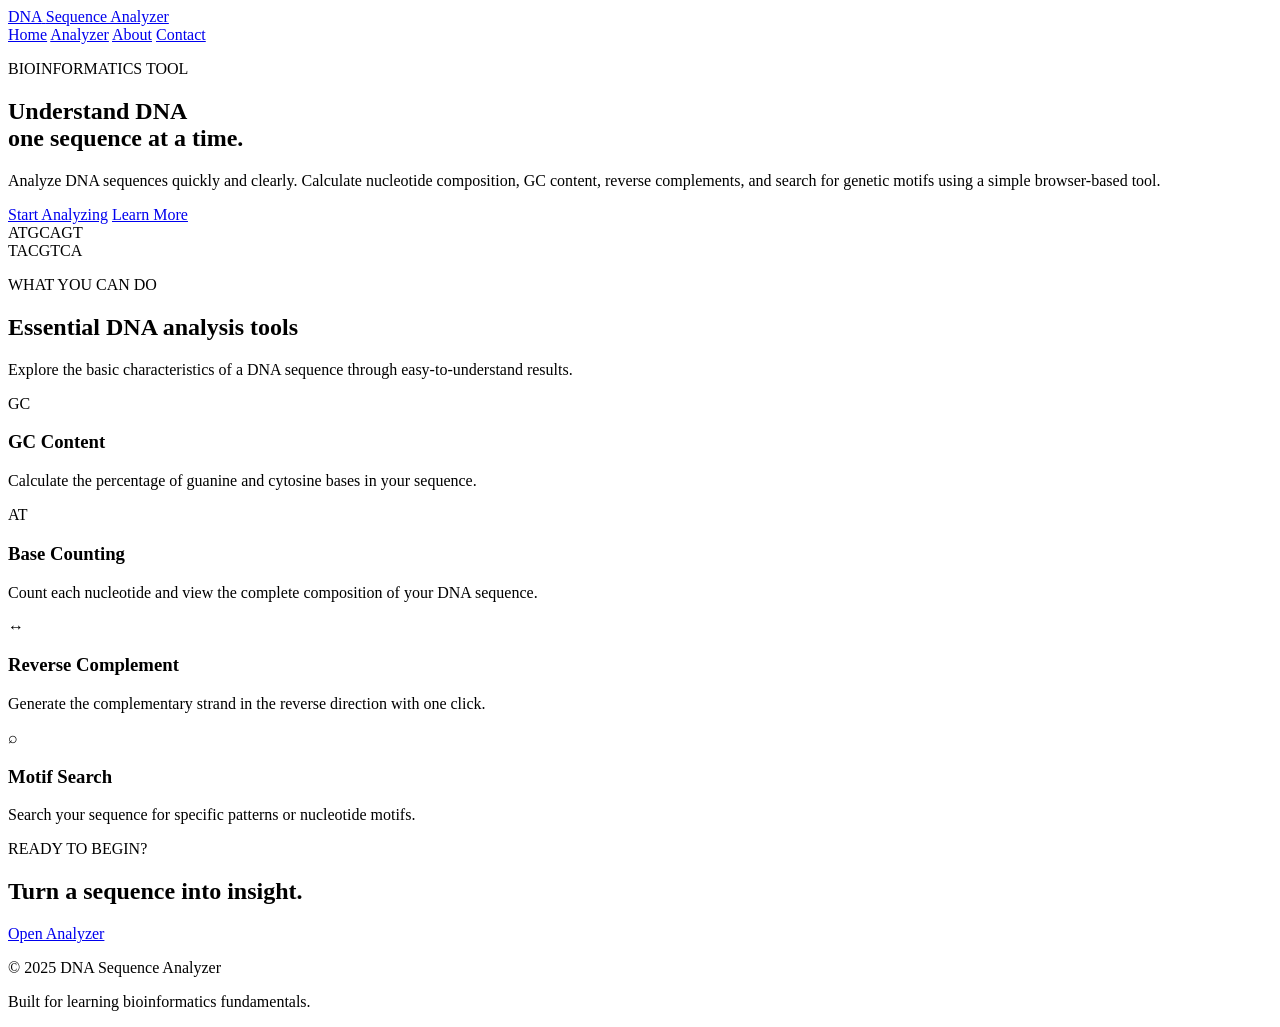
==== index.html @ b0274671 "Create index.html" ====
<!DOCTYPE html>
<html lang="en">
<head>
  <meta charset="UTF-8">
  <meta name="viewport" content="width=device-width, initial-scale=1.0">
  <meta name="description" content="DNA Sequence Analyzer for analyzing nucleotide sequences.">
  <title>DNA Sequence Analyzer</title>
  <link rel="stylesheet" href="style.css">
</head>
<body>
  <header class="site-header">
    <div class="container nav-container">
      <a href="index.html" class="logo">
        <span class="logo-mark">DNA</span>
        <span>Sequence Analyzer</span>
      </a>

      <nav class="main-nav" aria-label="Main navigation">
        <a href="index.html" class="active">Home</a>
        <a href="analyzer.html">Analyzer</a>
        <a href="about.html">About</a>
        <a href="contact.html">Contact</a>
      </nav>
    </div>
  </header>

  <main>
    <section class="hero-section">
      <div class="container hero-content">
        <div class="hero-text">
          <p class="eyebrow">BIOINFORMATICS TOOL</p>
          <h1>Understand DNA<br><span>one sequence at a time.</span></h1>
          <p class="hero-description">
            Analyze DNA sequences quickly and clearly. Calculate nucleotide
            composition, GC content, reverse complements, and search for
            genetic motifs using a simple browser-based tool.
          </p>

          <div class="hero-actions">
            <a href="analyzer.html" class="button button-primary">Start Analyzing</a>
            <a href="about.html" class="button button-secondary">Learn More</a>
          </div>
        </div>

        <div class="dna-visual" aria-label="Decorative DNA illustration">
          <div class="dna-strand strand-one">
            <span>A</span><span>T</span><span>G</span><span>C</span><span>A</span><span>G</span><span>T</span>
          </div>
          <div class="dna-connectors">
            <i></i><i></i><i></i><i></i><i></i><i></i><i></i>
          </div>
          <div class="dna-strand strand-two">
            <span>T</span><span>A</span><span>C</span><span>G</span><span>T</span><span>C</span><span>A</span>
          </div>
        </div>
      </div>
    </section>

    <section class="features-section">
      <div class="container">
        <div class="section-heading centered">
          <p class="eyebrow">WHAT YOU CAN DO</p>
          <h2>Essential DNA analysis tools</h2>
          <p>
            Explore the basic characteristics of a DNA sequence through
            easy-to-understand results.
          </p>
        </div>

        <div class="feature-grid">
          <article class="feature-card">
            <div class="feature-icon">GC</div>
            <h3>GC Content</h3>
            <p>
              Calculate the percentage of guanine and cytosine bases in your
              sequence.
            </p>
          </article>

          <article class="feature-card">
            <div class="feature-icon">AT</div>
            <h3>Base Counting</h3>
            <p>
              Count each nucleotide and view the complete composition of your
              DNA sequence.
            </p>
          </article>

          <article class="feature-card">
            <div class="feature-icon">↔</div>
            <h3>Reverse Complement</h3>
            <p>
              Generate the complementary strand in the reverse direction with
              one click.
            </p>
          </article>

          <article class="feature-card">
            <div class="feature-icon">⌕</div>
            <h3>Motif Search</h3>
            <p>
              Search your sequence for specific patterns or nucleotide motifs.
            </p>
          </article>
        </div>
      </div>
    </section>

    <section class="cta-section">
      <div class="container cta-content">
        <div>
          <p class="eyebrow">READY TO BEGIN?</p>
          <h2>Turn a sequence into insight.</h2>
        </div>
        <a href="analyzer.html" class="button button-light">Open Analyzer</a>
      </div>
    </section>
  </main>

  <footer class="site-footer">
    <div class="container footer-content">
      <p>&copy; 2025 DNA Sequence Analyzer</p>
      <p>Built for learning bioinformatics fundamentals.</p>
    </div>
  </footer>

  <script src="script.js"></script>
</body>
</html>
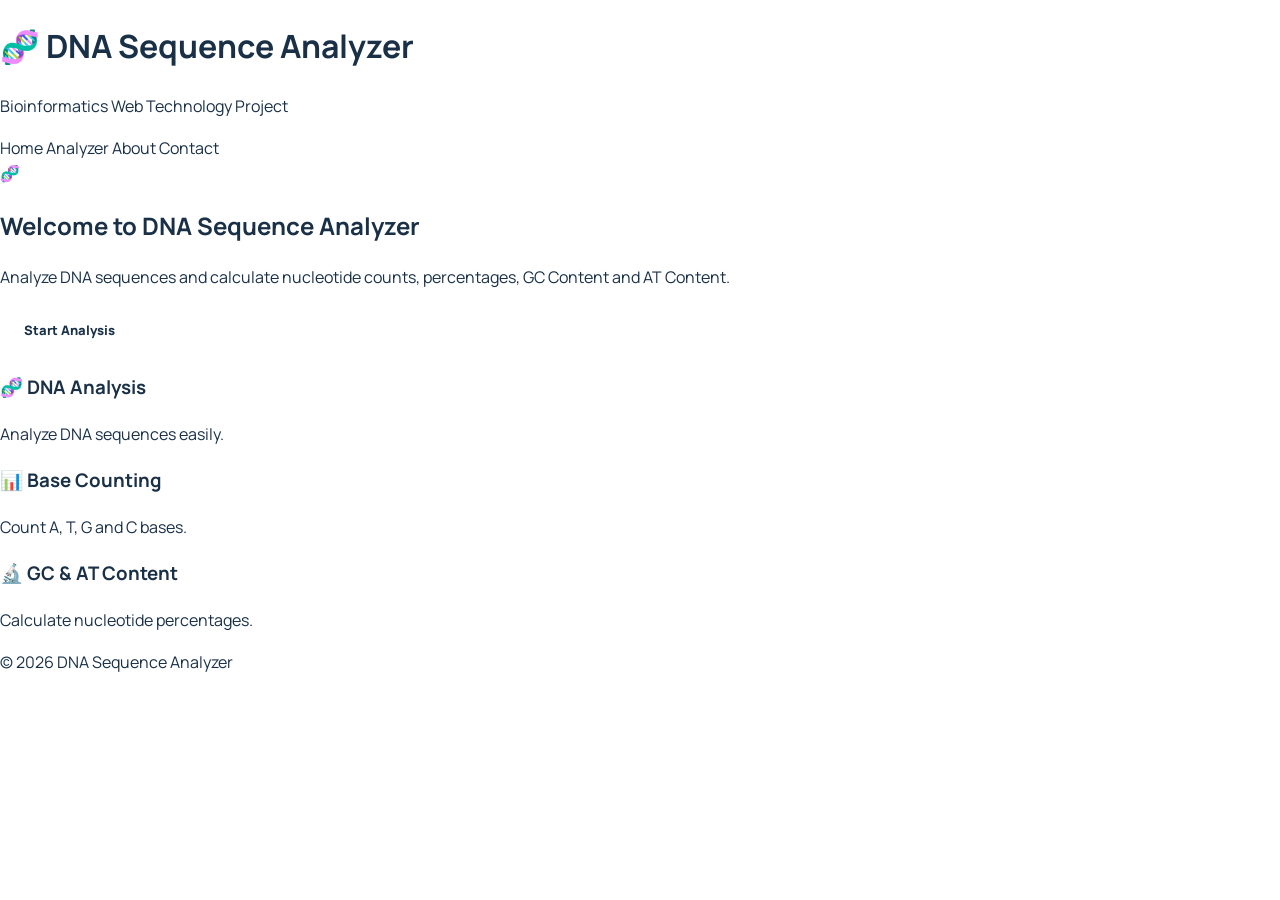
==== commit 15492cab: "Update index.html" ====
--- a/index.html
+++ b/index.html
@@ -1,129 +1,60 @@
 <!DOCTYPE html>
 <html lang="en">
 <head>
-  <meta charset="UTF-8">
-  <meta name="viewport" content="width=device-width, initial-scale=1.0">
-  <meta name="description" content="DNA Sequence Analyzer for analyzing nucleotide sequences.">
-  <title>DNA Sequence Analyzer</title>
-  <link rel="stylesheet" href="style.css">
+    <meta charset="UTF-8">
+    <meta name="viewport" content="width=device-width, initial-scale=1.0">
+    <title>DNA Sequence Analyzer</title>
+    <link rel="stylesheet" href="style.css">
 </head>
 <body>
-  <header class="site-header">
-    <div class="container nav-container">
-      <a href="index.html" class="logo">
-        <span class="logo-mark">DNA</span>
-        <span>Sequence Analyzer</span>
-      </a>
 
-      <nav class="main-nav" aria-label="Main navigation">
-        <a href="index.html" class="active">Home</a>
-        <a href="analyzer.html">Analyzer</a>
-        <a href="about.html">About</a>
-        <a href="contact.html">Contact</a>
-      </nav>
-    </div>
-  </header>
+<header>
+    <h1>🧬 DNA Sequence Analyzer</h1>
+    <p>Bioinformatics Web Technology Project</p>
+</header>
 
-  <main>
-    <section class="hero-section">
-      <div class="container hero-content">
-        <div class="hero-text">
-          <p class="eyebrow">BIOINFORMATICS TOOL</p>
-          <h1>Understand DNA<br><span>one sequence at a time.</span></h1>
-          <p class="hero-description">
-            Analyze DNA sequences quickly and clearly. Calculate nucleotide
-            composition, GC content, reverse complements, and search for
-            genetic motifs using a simple browser-based tool.
-          </p>
+<nav>
+    <a href="index.html">Home</a>
+    <a href="analyzer.html">Analyzer</a>
+    <a href="about.html">About</a>
+    <a href="contact.html">Contact</a>
+</nav>
 
-          <div class="hero-actions">
-            <a href="analyzer.html" class="button button-primary">Start Analyzing</a>
-            <a href="about.html" class="button button-secondary">Learn More</a>
-          </div>
+<main class="home">
+    <section class="hero">
+        <div class="dna-icon">🧬</div>
+
+        <h2>Welcome to DNA Sequence Analyzer</h2>
+
+        <p>
+            Analyze DNA sequences and calculate nucleotide
+            counts, percentages, GC Content and AT Content.
+        </p>
+
+        <a href="analyzer.html" class="button">Start Analysis</a>
+    </section>
+
+    <section class="features">
+        <div class="card">
+            <h3>🧬 DNA Analysis</h3>
+            <p>Analyze DNA sequences easily.</p>
         </div>
 
-        <div class="dna-visual" aria-label="Decorative DNA illustration">
-          <div class="dna-strand strand-one">
-            <span>A</span><span>T</span><span>G</span><span>C</span><span>A</span><span>G</span><span>T</span>
-          </div>
-          <div class="dna-connectors">
-            <i></i><i></i><i></i><i></i><i></i><i></i><i></i>
-          </div>
-          <div class="dna-strand strand-two">
-            <span>T</span><span>A</span><span>C</span><span>G</span><span>T</span><span>C</span><span>A</span>
-          </div>
-        </div>
-      </div>
-    </section>
-
-    <section class="features-section">
-      <div class="container">
-        <div class="section-heading centered">
-          <p class="eyebrow">WHAT YOU CAN DO</p>
-          <h2>Essential DNA analysis tools</h2>
-          <p>
-            Explore the basic characteristics of a DNA sequence through
-            easy-to-understand results.
-          </p>
+        <div class="card">
+            <h3>📊 Base Counting</h3>
+            <p>Count A, T, G and C bases.</p>
         </div>
 
-        <div class="feature-grid">
-          <article class="feature-card">
-            <div class="feature-icon">GC</div>
-            <h3>GC Content</h3>
-            <p>
-              Calculate the percentage of guanine and cytosine bases in your
-              sequence.
-            </p>
-          </article>
+        <div class="card">
+            <h3>🔬 GC & AT Content</h3>
+            <p>Calculate nucleotide percentages.</p>
+        </div>
+    </section>
+</main>
 
-          <article class="feature-card">
-            <div class="feature-icon">AT</div>
-            <h3>Base Counting</h3>
-            <p>
-              Count each nucleotide and view the complete composition of your
-              DNA sequence.
-            </p>
-          </article>
+<footer>
+    <p>© 2026 DNA Sequence Analyzer</p>
+</footer>
 
-          <article class="feature-card">
-            <div class="feature-icon">↔</div>
-            <h3>Reverse Complement</h3>
-            <p>
-              Generate the complementary strand in the reverse direction with
-              one click.
-            </p>
-          </article>
-
-          <article class="feature-card">
-            <div class="feature-icon">⌕</div>
-            <h3>Motif Search</h3>
-            <p>
-              Search your sequence for specific patterns or nucleotide motifs.
-            </p>
-          </article>
-        </div>
-      </div>
-    </section>
-
-    <section class="cta-section">
-      <div class="container cta-content">
-        <div>
-          <p class="eyebrow">READY TO BEGIN?</p>
-          <h2>Turn a sequence into insight.</h2>
-        </div>
-        <a href="analyzer.html" class="button button-light">Open Analyzer</a>
-      </div>
-    </section>
-  </main>
-
-  <footer class="site-footer">
-    <div class="container footer-content">
-      <p>&copy; 2025 DNA Sequence Analyzer</p>
-      <p>Built for learning bioinformatics fundamentals.</p>
-    </div>
-  </footer>
-
-  <script src="script.js"></script>
 </body>
 </html>
--- a/style.css
+++ b/style.css
@@ -0,0 +1,546 @@
+@import url("https://fonts.googleapis.com/css2?family=DM+Mono:wght@400;500&family=Manrope:wght@400;500;600;700;800&display=swap");
+
+:root {
+  --navy: #102a43;
+  --navy-dark: #071c2f;
+  --blue: #1677c8;
+  --blue-light: #e8f4fc;
+  --cyan: #27b7c9;
+  --mint: #d9f4ed;
+  --green: #19856b;
+  --orange: #f39a4a;
+  --purple: #8b76c7;
+  --red: #c54f5b;
+  --ink: #193047;
+  --muted: #62748a;
+  --line: #dbe5ec;
+  --surface: #ffffff;
+  --surface-soft: #f5f9fb;
+  --shadow: 0 16px 45px rgba(16, 42, 67, 0.08);
+  --radius: 14px;
+}
+
+* {
+  box-sizing: border-box;
+}
+
+html {
+  scroll-behavior: smooth;
+}
+
+body {
+  margin: 0;
+  color: var(--ink);
+  background: var(--surface);
+  font-family: "Manrope", Arial, sans-serif;
+  line-height: 1.6;
+}
+
+a {
+  color: inherit;
+  text-decoration: none;
+}
+
+button,
+input,
+textarea {
+  font: inherit;
+}
+
+button {
+  cursor: pointer;
+}
+
+.container {
+  width: min(1120px, calc(100% - 40px));
+  margin: 0 auto;
+}
+
+.site-header {
+  position: sticky;
+  top: 0;
+  z-index: 10;
+  border-bottom: 1px solid rgba(219, 229, 236, 0.85);
+  background: rgba(255, 255, 255, 0.96);
+  backdrop-filter: blur(12px);
+}
+
+.nav-container {
+  display: flex;
+  align-items: center;
+  justify-content: space-between;
+  min-height: 76px;
+  gap: 30px;
+}
+
+.logo {
+  display: inline-flex;
+  align-items: center;
+  gap: 11px;
+  color: var(--navy);
+  font-size: 15px;
+  font-weight: 800;
+  letter-spacing: -0.02em;
+  white-space: nowrap;
+}
+
+.logo-mark {
+  display: inline-grid;
+  place-items: center;
+  width: 41px;
+  height: 32px;
+  color: white;
+  background: var(--blue);
+  border-radius: 8px;
+  font-family: "DM Mono", monospace;
+  font-size: 12px;
+  letter-spacing: -0.08em;
+}
+
+.main-nav {
+  display: flex;
+  align-items: center;
+  gap: 30px;
+  color: var(--muted);
+  font-size: 13px;
+  font-weight: 700;
+}
+
+.main-nav a {
+  position: relative;
+  padding: 27px 0 24px;
+  transition: color 0.2s ease;
+}
+
+.main-nav a::after {
+  position: absolute;
+  right: 0;
+  bottom: 17px;
+  left: 0;
+  height: 2px;
+  content: "";
+  background: var(--blue);
+  transform: scaleX(0);
+  transition: transform 0.2s ease;
+}
+
+.main-nav a:hover,
+.main-nav a.active {
+  color: var(--blue);
+}
+
+.main-nav a:hover::after,
+.main-nav a.active::after {
+  transform: scaleX(1);
+}
+
+.hero-section {
+  overflow: hidden;
+  background:
+    radial-gradient(circle at 85% 30%, rgba(39, 183, 201, 0.15), transparent 24%),
+    linear-gradient(135deg, #f5fafc 0%, #edf6fa 100%);
+}
+
+.hero-content {
+  display: grid;
+  grid-template-columns: 1.05fr 0.95fr;
+  align-items: center;
+  min-height: 610px;
+  gap: 70px;
+  padding: 70px 0;
+}
+
+.eyebrow {
+  margin: 0 0 14px;
+  color: var(--blue);
+  font-family: "DM Mono", monospace;
+  font-size: 11px;
+  font-weight: 500;
+  letter-spacing: 0.15em;
+  text-transform: uppercase;
+}
+
+.hero-text h1 {
+  max-width: 650px;
+  margin: 0;
+  color: var(--navy);
+  font-size: clamp(42px, 6vw, 74px);
+  line-height: 1.08;
+  letter-spacing: -0.065em;
+}
+
+.hero-text h1 span {
+  color: var(--blue);
+}
+
+.hero-description {
+  max-width: 530px;
+  margin: 27px 0 34px;
+  color: var(--muted);
+  font-size: 16px;
+}
+
+.hero-actions {
+  display: flex;
+  flex-wrap: wrap;
+  align-items: center;
+  gap: 12px;
+}
+
+.button {
+  display: inline-flex;
+  align-items: center;
+  justify-content: center;
+  min-height: 48px;
+  padding: 12px 23px;
+  border: 1px solid transparent;
+  border-radius: 8px;
+  font-size: 13px;
+  font-weight: 800;
+  transition:
+    transform 0.2s ease,
+    box-shadow 0.2s ease,
+    background 0.2s ease;
+}
+
+.button:hover {
+  transform: translateY(-2px);
+}
+
+.button-primary {
+  color: white;
+  background: var(--blue);
+  box-shadow: 0 9px 22px rgba(22, 119, 200, 0.22);
+}
+
+.button-primary:hover {
+  background: #0d65ad;
+  box-shadow: 0 13px 28px rgba(22, 119, 200, 0.3);
+}
+
+.button-secondary {
+  color: var(--navy);
+  border-color: var(--line);
+  background: white;
+}
+
+.button-secondary:hover {
+  border-color: var(--blue);
+  color: var(--blue);
+}
+
+.button-light {
+  color: var(--navy);
+  background: white;
+}
+
+.full-width {
+  width: 100%;
+}
+
+.dna-visual {
+  position: relative;
+  display: grid;
+  grid-template-columns: 65px 135px 65px;
+  align-items: center;
+  justify-content: center;
+  width: min(100%, 330px);
+  height: 410px;
+  margin: 0 auto;
+  transform: rotate(-10deg);
+}
+
+.dna-strand {
+  display: flex;
+  flex-direction: column;
+  justify-content: space-between;
+  height: 330px;
+  font-family: "DM Mono", monospace;
+  font-size: 19px;
+  font-weight: 500;
+}
+
+.dna-strand span {
+  display: grid;
+  place-items: center;
+  width: 56px;
+  height: 56px;
+  border: 4px solid var(--blue);
+  border-radius: 50%;
+  color: var(--navy);
+  background: white;
+  box-shadow: 0 5px 12px rgba(16, 42, 67, 0.1);
+}
+
+.strand-one span:nth-child(odd) {
+  border-color: var(--cyan);
+}
+
+.strand-two {
+  align-items: flex-end;
+}
+
+.strand-two span {
+  border-color: var(--purple);
+}
+
+.dna-connectors {
+  display: flex;
+  flex-direction: column;
+  justify-content: space-between;
+  height: 280px;
+}
+
+.dna-connectors i {
+  display: block;
+  width: 142px;
+  height: 7px;
+  border-radius: 8px;
+  background: linear-gradient(90deg, var(--cyan), var(--purple));
+  opacity: 0.8;
+}
+
+.features-section {
+  padding: 104px 0 110px;
+}
+
+.section-heading {
+  max-width: 620px;
+  margin-bottom: 47px;
+}
+
+.section-heading.centered {
+  margin-right: auto;
+  margin-left: auto;
+  text-align: center;
+}
+
+.section-heading h2,
+.content-section h2,
+.contact-information h2 {
+  margin: 0;
+  color: var(--navy);
+  font-size: clamp(28px, 4vw, 43px);
+  line-height: 1.15;
+  letter-spacing: -0.05em;
+}
+
+.section-heading > p:not(.eyebrow) {
+  margin: 17px auto 0;
+  color: var(--muted);
+  font-size: 15px;
+}
+
+.feature-grid {
+  display: grid;
+  grid-template-columns: repeat(4, 1fr);
+  gap: 18px;
+}
+
+.feature-card {
+  min-height: 235px;
+  padding: 28px 25px;
+  border: 1px solid var(--line);
+  border-radius: var(--radius);
+  background: white;
+  transition:
+    transform 0.2s ease,
+    box-shadow 0.2s ease;
+}
+
+.feature-card:hover {
+  transform: translateY(-5px);
+  box-shadow: var(--shadow);
+}
+
+.feature-icon {
+  display: grid;
+  place-items: center;
+  width: 48px;
+  height: 48px;
+  margin-bottom: 25px;
+  border-radius: 12px;
+  color: var(--blue);
+  background: var(--blue-light);
+  font-family: "DM Mono", monospace;
+  font-size: 14px;
+  font-weight: 500;
+}
+
+.feature-card:nth-child(2) .feature-icon {
+  color: var(--green);
+  background: var(--mint);
+}
+
+.feature-card:nth-child(3) .feature-icon {
+  color: #7361b1;
+  background: #eeeafd;
+  font-size: 24px;
+}
+
+.feature-card:nth-child(4) .feature-icon {
+  color: #c57b2b;
+  background: #fff0dd;
+  font-size: 25px;
+}
+
+.feature-card h3,
+.step-card h3 {
+  margin: 0 0 10px;
+  color: var(--navy);
+  font-size: 17px;
+  letter-spacing: -0.025em;
+}
+
+.feature-card p,
+.step-card p {
+  margin: 0;
+  color: var(--muted);
+  font-size: 13px;
+}
+
+.cta-section {
+  color: white;
+  background: var(--navy);
+}
+
+.cta-content {
+  display: flex;
+  align-items: center;
+  justify-content: space-between;
+  min-height: 190px;
+  gap: 30px;
+}
+
+.cta-content .eyebrow {
+  color: var(--cyan);
+}
+
+.cta-content h2 {
+  margin: 0;
+  font-size: clamp(26px, 4vw, 38px);
+  letter-spacing: -0.05em;
+}
+
+.site-footer {
+  color: #a5b8c9;
+  background: var(--navy-dark);
+}
+
+.footer-content {
+  display: flex;
+  justify-content: space-between;
+  gap: 20px;
+  padding: 24px 0;
+  font-size: 11px;
+}
+
+.footer-content p {
+  margin: 0;
+}
+
+.page-banner {
+  padding: 90px 0 86px;
+  background:
+    radial-gradient(circle at 90% 10%, rgba(39, 183, 201, 0.17), transparent 27%),
+    var(--surface-soft);
+}
+
+.page-banner h1 {
+  max-width: 800px;
+  margin: 0;
+  color: var(--navy);
+  font-size: clamp(38px, 6vw, 63px);
+  line-height: 1.1;
+  letter-spacing: -0.065em;
+}
+
+.page-banner p:last-child {
+  max-width: 620px;
+  margin: 22px 0 0;
+  color: var(--muted);
+  font-size: 16px;
+}
+
+.analyzer-section {
+  padding: 65px 0 100px;
+  background: #fbfdfe;
+}
+
+.analyzer-layout {
+  display: grid;
+  grid-template-columns: 0.85fr 1.15fr;
+  align-items: start;
+  gap: 22px;
+}
+
+.panel {
+  border: 1px solid var(--line);
+  border-radius: var(--radius);
+  background: white;
+  box-shadow: 0 8px 26px rgba(16, 42, 67, 0.035);
+}
+
+.input-panel,
+.results-panel,
+.sequence-output-panel,
+.motif-panel,
+.reading-frame-panel {
+  padding: 29px;
+}
+
+.panel-heading {
+  display: flex;
+  align-items: flex-start;
+  justify-content: space-between;
+  gap: 18px;
+  margin-bottom: 25px;
+}
+
+.panel-heading h2 {
+  margin: 0;
+  color: var(--navy);
+  font-size: 22px;
+  letter-spacing: -0.04em;
+}
+
+.status-dot {
+  display: block;
+  width: 10px;
+  height: 10px;
+  margin-top: 5px;
+  border-radius: 50%;
+  background: var(--cyan);
+  box-shadow: 0 0 0 5px var(--blue-light);
+}
+
+.result-status {
+  display: inline-block;
+  padding: 5px 9px;
+  border-radius: 20px;
+  color: var(--muted);
+  background: var(--surface-soft);
+  font-size: 10px;
+  font-weight: 700;
+  white-space: nowrap;
+}
+
+.result-status.success {
+  color: var(--green);
+  background: var(--mint);
+}
+
+label {
+  display: block;
+  margin-bottom: 8px;
+  color: var(--navy);
+  font-size: 12px;
+  font-weight: 800;
+}
+
+textarea,
+input {
+  width: 100%;
+  border: 1px solid var(--line);
+  border-radius: 8px; **…**
+
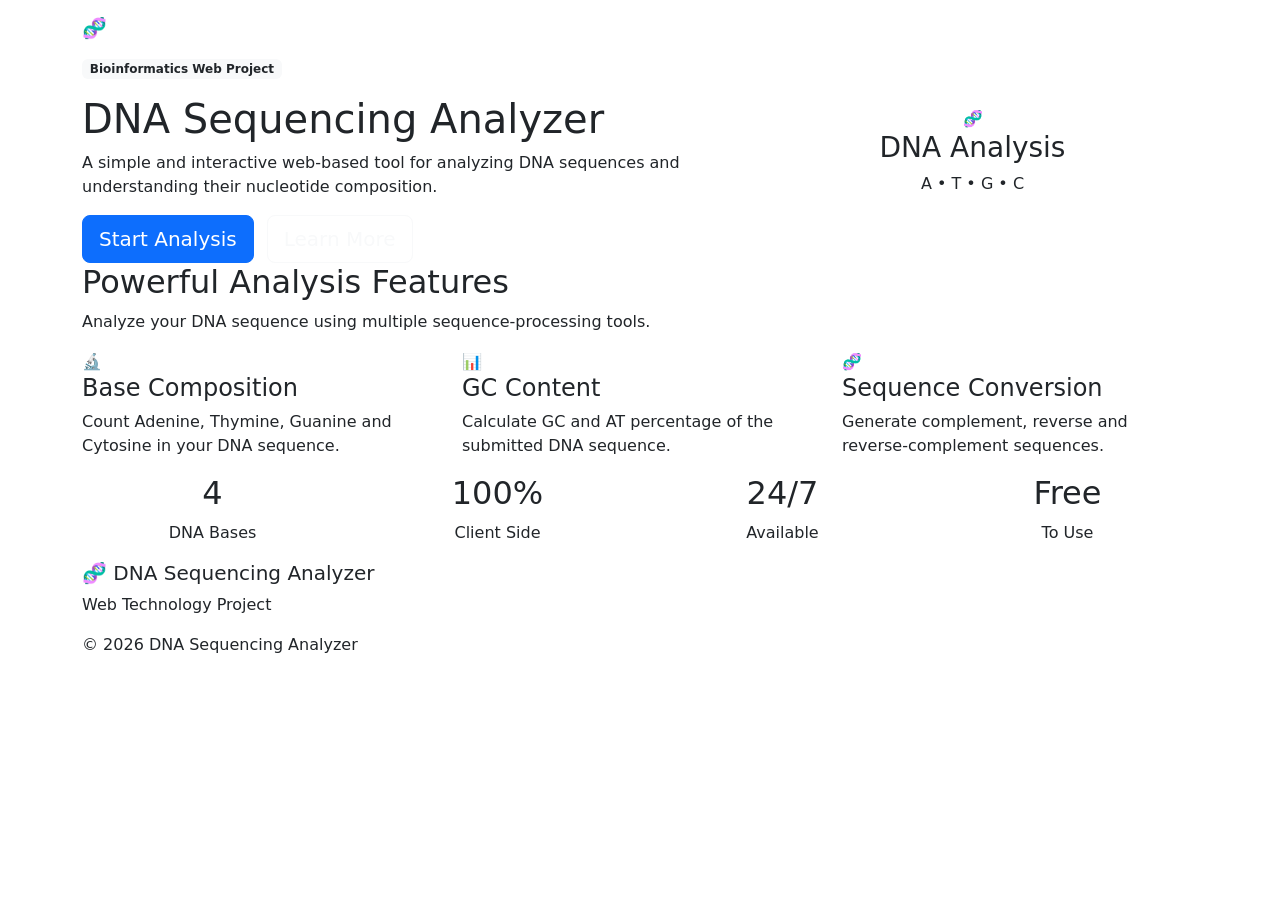
==== commit 2c5aee39: "Update index.html" ====
--- a/index.html
+++ b/index.html
@@ -3,58 +3,222 @@
 <head>
     <meta charset="UTF-8">
     <meta name="viewport" content="width=device-width, initial-scale=1.0">
-    <title>DNA Sequence Analyzer</title>
-    <link rel="stylesheet" href="style.css">
+
+    <title>DNA Sequencing Analyzer</title>
+
+    <link href="https://cdn.jsdelivr.net/npm/bootstrap@5.3.3/dist/css/bootstrap.min.css" rel="stylesheet">
+    <link rel="stylesheet" href="css/style.css">
 </head>
+
 <body>
 
-<header>
-    <h1>🧬 DNA Sequence Analyzer</h1>
-    <p>Bioinformatics Web Technology Project</p>
-</header>
-
-<nav>
-    <a href="index.html">Home</a>
-    <a href="analyzer.html">Analyzer</a>
-    <a href="about.html">About</a>
-    <a href="contact.html">Contact</a>
+<nav class="navbar navbar-expand-lg navbar-dark custom-navbar">
+    <div class="container">
+
+        <a class="navbar-brand fw-bold" href="index.html">
+            🧬 DNA Analyzer
+        </a>
+
+        <button class="navbar-toggler" type="button"
+                data-bs-toggle="collapse"
+                data-bs-target="#navbarNav">
+            <span class="navbar-toggler-icon"></span>
+        </button>
+
+        <div class="collapse navbar-collapse" id="navbarNav">
+
+            <ul class="navbar-nav ms-auto">
+
+                <li class="nav-item">
+                    <a class="nav-link active" href="index.html">Home</a>
+                </li>
+
+                <li class="nav-item">
+                    <a class="nav-link" href="analyzer.html">Analyzer</a>
+                </li>
+
+                <li class="nav-item">
+                    <a class="nav-link" href="how-it-works.html">
+                        How It Works
+                    </a>
+                </li>
+
+                <li class="nav-item">
+                    <a class="nav-link" href="about.html">About</a>
+                </li>
+
+                <li class="nav-item">
+                    <a class="nav-link" href="contact.html">Contact</a>
+                </li>
+
+            </ul>
+
+        </div>
+    </div>
 </nav>
 
-<main class="home">
-    <section class="hero">
-        <div class="dna-icon">🧬</div>
-
-        <h2>Welcome to DNA Sequence Analyzer</h2>
+
+<section class="hero">
+
+    <div class="container">
+
+        <div class="row align-items-center">
+
+            <div class="col-lg-7">
+
+                <span class="badge bg-light text-dark mb-3">
+                    Bioinformatics Web Project
+                </span>
+
+                <h1>
+                    DNA Sequencing
+                    <span>Analyzer</span>
+                </h1>
+
+                <p>
+                    A simple and interactive web-based tool for
+                    analyzing DNA sequences and understanding
+                    their nucleotide composition.
+                </p>
+
+                <a href="analyzer.html"
+                   class="btn btn-primary btn-lg me-2">
+                    Start Analysis
+                </a>
+
+                <a href="how-it-works.html"
+                   class="btn btn-outline-light btn-lg">
+                    Learn More
+                </a>
+
+            </div>
+
+            <div class="col-lg-5 text-center mt-5 mt-lg-0">
+
+                <div class="dna-card">
+                    <div class="dna-symbol">🧬</div>
+                    <h3>DNA Analysis</h3>
+                    <p>
+                        A • T • G • C
+                    </p>
+                </div>
+
+            </div>
+
+        </div>
+
+    </div>
+
+</section>
+
+
+<section class="section-padding">
+
+    <div class="container">
+
+        <div class="section-title">
+            <h2>Powerful Analysis Features</h2>
+            <p>
+                Analyze your DNA sequence using multiple
+                sequence-processing tools.
+            </p>
+        </div>
+
+        <div class="row g-4">
+
+            <div class="col-md-4">
+                <div class="feature-card">
+                    <div class="feature-icon">🔬</div>
+                    <h4>Base Composition</h4>
+                    <p>
+                        Count Adenine, Thymine, Guanine and
+                        Cytosine in your DNA sequence.
+                    </p>
+                </div>
+            </div>
+
+            <div class="col-md-4">
+                <div class="feature-card">
+                    <div class="feature-icon">📊</div>
+                    <h4>GC Content</h4>
+                    <p>
+                        Calculate GC and AT percentage
+                        of the submitted DNA sequence.
+                    </p>
+                </div>
+            </div>
+
+            <div class="col-md-4">
+                <div class="feature-card">
+                    <div class="feature-icon">🧬</div>
+                    <h4>Sequence Conversion</h4>
+                    <p>
+                        Generate complement, reverse and
+                        reverse-complement sequences.
+                    </p>
+                </div>
+            </div>
+
+        </div>
+
+    </div>
+
+</section>
+
+
+<section class="stats-section">
+
+    <div class="container">
+
+        <div class="row text-center">
+
+            <div class="col-md-3">
+                <h2>4</h2>
+                <p>DNA Bases</p>
+            </div>
+
+            <div class="col-md-3">
+                <h2>100%</h2>
+                <p>Client Side</p>
+            </div>
+
+            <div class="col-md-3">
+                <h2>24/7</h2>
+                <p>Available</p>
+            </div>
+
+            <div class="col-md-3">
+                <h2>Free</h2>
+                <p>To Use</p>
+            </div>
+
+        </div>
+
+    </div>
+
+</section>
+
+
+<footer class="footer">
+
+    <div class="container">
+
+        <h5>🧬 DNA Sequencing Analyzer</h5>
 
         <p>
-            Analyze DNA sequences and calculate nucleotide
-            counts, percentages, GC Content and AT Content.
+            Web Technology Project
         </p>
 
-        <a href="analyzer.html" class="button">Start Analysis</a>
-    </section>
-
-    <section class="features">
-        <div class="card">
-            <h3>🧬 DNA Analysis</h3>
-            <p>Analyze DNA sequences easily.</p>
-        </div>
-
-        <div class="card">
-            <h3>📊 Base Counting</h3>
-            <p>Count A, T, G and C bases.</p>
-        </div>
-
-        <div class="card">
-            <h3>🔬 GC & AT Content</h3>
-            <p>Calculate nucleotide percentages.</p>
-        </div>
-    </section>
-</main>
-
-<footer>
-    <p>© 2026 DNA Sequence Analyzer</p>
+        <p class="mb-0">
+            © 2026 DNA Sequencing Analyzer
+        </p>
+
+    </div>
+
 </footer>
+
+
+<script src="https://cdn.jsdelivr.net/npm/bootstrap@5.3.3/dist/js/bootstrap.bundle.min.js"></script>
 
 </body>
 </html>
